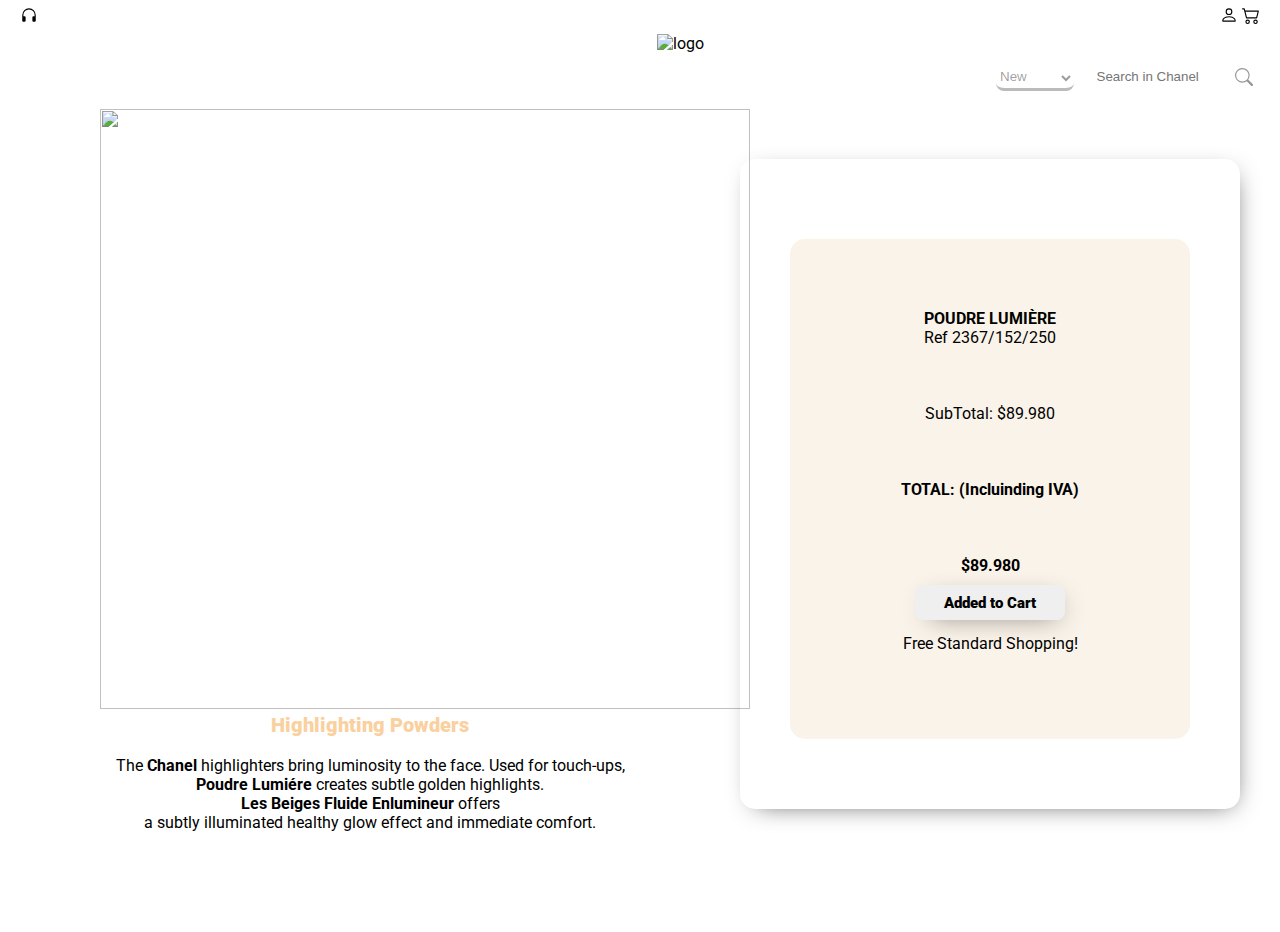
==== Laboratorio 5/Detalle/product_detail.html @ b6239f30 "Lab5" ====
<!DOCTYPE html>
<html lang="en">
<head>
    <meta charset="UTF-8">
    <meta name="viewport" content="width=device-width, initial-scale=1.0">
    <title>Document</title>
    <link rel="stylesheet" href="styles2.css">
    <link rel="preconnect" href="https://fonts.googleapis.com">
    <link rel="preconnect" href="https://fonts.gstatic.com" crossorigin>
    <link href="https://fonts.googleapis.com/css2?family=DM+Sans:ital,opsz,wght@0,9..40,100..1000;1,9..40,100..1000&family=Roboto:ital,wght@0,100;0,300;0,400;0,500;0,700;0,900;1,100;1,300;1,400;1,500;1,700;1,900&display=swap" rel="stylesheet">
</head>
<body>
    <nav>
        <div class="iconos1">
            <div class="servicio">
                <svg id="icono-servicio" xmlns="http://www.w3.org/2000/svg" width="16" height="16" fill="currentColor" class="bi bi-headphones" viewBox="0 0 16 16">
                        <path d="M8 3a5 5 0 0 0-5 5v1h1a1 1 0 0 1 1 1v3a1 1 0 0 1-1 1H3a1 1 0 0 1-1-1V8a6 6 0 1 1 12 0v5a1 1 0 0 1-1 1h-1a1 1 0 0 1-1-1v-3a1 1 0 0 1 1-1h1V8a5 5 0 0 0-5-5"/>
                </svg>
            </div>
            <div class="icons">
                <svg xmlns="http://www.w3.org/2000/svg" width="16" height="16" fill="currentColor" class="bi bi-person" viewBox="0 0 16 16">
                    <path d="M8 8a3 3 0 1 0 0-6 3 3 0 0 0 0 6m2-3a2 2 0 1 1-4 0 2 2 0 0 1 4 0m4 8c0 1-1 1-1 1H3s-1 0-1-1 1-4 6-4 6 3 6 4m-1-.004c-.001-.246-.154-.986-.832-1.664C11.516 10.68 10.289 10 8 10s-3.516.68-4.168 1.332c-.678.678-.83 1.418-.832 1.664z"/>
                </svg>
                <svg id="icono-carro" xmlns="http://www.w3.org/2000/svg" width="16" height="16" fill="currentColor" class="bi bi-cart2" viewBox="0 0 16 16">
                    <path d="M0 2.5A.5.5 0 0 1 .5 2H2a.5.5 0 0 1 .485.379L2.89 4H14.5a.5.5 0 0 1 .485.621l-1.5 6A.5.5 0 0 1 13 11H4a.5.5 0 0 1-.485-.379L1.61 3H.5a.5.5 0 0 1-.5-.5M3.14 5l1.25 5h8.22l1.25-5zM5 13a1 1 0 1 0 0 2 1 1 0 0 0 0-2m-2 1a2 2 0 1 1 4 0 2 2 0 0 1-4 0m9-1a1 1 0 1 0 0 2 1 1 0 0 0 0-2m-2 1a2 2 0 1 1 4 0 2 2 0 0 1-4 0"/>
                </svg>   
            </div>
        </div>
        <div class="Barra">
            <div class="logo">
                <img src="https://i.pinimg.com/originals/42/29/2d/42292d80530c2332bb9ce1d8fa94b1e1.png" alt="logo" >
            </div>
            
            <div class="Barra-busqueda">
                <div>
                    <select name =Producto>
                        <option value="New">  New</option>
                        <option value="Offers">Offers</option>
                        <option value="Handbag">Handbag</option>
                        <option value="Makeup">Makeup</option>
                        <option value="Perfumes">Perfumes</option>
                    </select>
                    <input type="text" placeholder="     Search in Chanel">
                <svg id="search" xmlns="http://www.w3.org/2000/svg" width="16" height="16" fill="currentColor" class="bi bi-search" viewBox="0 0 16 16">
                    <path d="M11.742 10.344a6.5 6.5 0 1 0-1.397 1.398h-.001q.044.06.098.115l3.85 3.85a1 1 0 0 0 1.415-1.414l-3.85-3.85a1 1 0 0 0-.115-.1zM12 6.5a5.5 5.5 0 1 1-11 0 5.5 5.5 0 0 1 11 0"/>
                </svg>
                </div>
            </div>      
        </div>
    </nav>
    <div class="Product">
        <div class="Descripcion">
            <div>
                <img src="https://www.chanel.com/images//t_one//w_0.43,h_0.43,c_crop/q_auto:good,f_autoplus,fl_lossy,dpr_1.1/w_840/poudre-lumiere-highlighting-powder-10-ivory-gold-0-3oz--packshot-default-130410-8847063744542.jpg" alt="">
                <b><p id="titulo-producto">Highlighting Powders</p> </b><br>
        <p id="descripcion-producto">The <b>Chanel</b> highlighters bring luminosity to the face. Used for touch-ups, <br><b>Poudre Lumiére</b> creates subtle golden highlights. <br> <b>Les Beiges Fluide Enlumineur</b> offers <br> a subtly illuminated healthy glow effect and immediate comfort.</p>
            </div>
        
       </div>
       <div class="compra"> 
          <center>  <div class="Cuadro-1">
            <div class="Cuadro-2" > 
                <div class="car">  
                    <div>
                        <p><b>POUDRE LUMIÈRE</b></p>
                        <p>Ref 2367/152/250</p><br><br><br>
                        <p>SubTotal: $89.980</p><br><br><br>
                        <b><p>TOTAL: (Incluinding IVA)</p></b><br><br><br>
                        <b><p>$89.980</p></b>
                    </div>
                    <input id="compra-boton" type="button" value="Added to Cart">
                  <p>Free Standard Shopping!</p>
                 </div>
                </div>
               </div></center>  
       </div>
    </div> 
</body>
</html>
---- Laboratorio 5/Detalle/styles2.css ----
* {
    padding: 0;
    margin: 0;
  }
  body  {
    font-family: "Roboto", sans-serif;
    font-weight: 400;
    font-style: normal;
  }
  .logo  {
    width: 55%;
    text-align: right;
  }
  .logo img {
    justify-content: center;
    text-align: center; 
    height: 100px;
    width: 100px;
    margin-top: 0px; 
  }
  .Barra   {
    display: flex;
    width: 100%;
    margin: 0%;
     text-align: left;
  }
  nav  {
    width: 100%;
    height: 1%;
    background-image: url(https://img.freepik.com/fotos-premium/plantilla-fondo-borroso-suave-trabajos-diseno-grafico-textura-clasica-suave-espacio-copia_7954-10880.jpg?w=360);
    padding-top: 0;
    background-repeat: no-repeat;
    background-size: cover;
    background-attachment: fixed;
  }
  .servicio  {
    text-align: left;
    width: 50%;
    }
    .iconos1 svg  {
      width: 18px;
      height: 30px;
    }
    .icons  {
      width: 50%;
      text-align: right; 
    }
    .Barra-busqueda input   {
      border: none;
      border-radius: 8px;
      height: 25px;
      margin-bottom: 20px;
      background-color: rgba(255, 255, 255, 0.49);
      padding-right: 5px;
      color: black;
    }
    .Barra-busqueda select  {
      border: none;
      border-radius: 8px;
      border-bottom: rgba(160, 160, 160, 0.716) 3px solid;
      background-color: rgba(255, 255, 255, 0.49);
      width:78px;
      height: 25px;
      color: rgba(0, 0, 0, 0.393);
    }
    #search  {
      position: absolute;
      width: 18px;
      height: 18px;
      margin-top: 2px;
      color: rgba(0, 0, 0, 0.407);
      padding-top: 2px;
      margin-left: -25px;
    }
    .iconos1{
      display: flex; 
    }
    #icono-servicio  {
      margin-left: 20px;
    }
    #icono-carro  {
      margin-right: 20px;
    }
  .Barra-busqueda  {
    display: flex;
    position: relative;
    width: 45%;
    height: 100%;
    margin-top: 30px;
  }
  .Barra-busqueda div {
  width: 100%;
  text-align: right;
  margin-right: 20px; 
  }

nav svg  {
  width: 20px;
  height: 20px;
}
.compra  {
width: 50%;
align-items: center; 
}
.Descripcion  {
width: 50%;
}
.Product  {
    display: flex;
    margin-left: 100px;
    margin-right: 100px;
    margin-bottom: 100px;   
}
.Descripcion img  {
    width: 650px;
    height: 600px;
}
.Descripcion p  {
    text-align: center;
}
.Cuadro-1  {
    background-image:url(https://encrypted-tbn0.gstatic.com/images?q=tbn:ANd9GcScGDsDLAOZaVTS-VvKvZp_g5vDQZVqMcNrQo4OF17D-VNCuoUrlYJ_9dHIOUrGjOsXT7M&usqp=CAU);
    width: 500px;
    height: 650px;
    position: absolute;
    border-radius: 15px;
    margin-top: 50px;
    margin-bottom: 50px;
    box-shadow: 4px 6px 26px -12px rgba(0,0,0,0.76);
    margin-left: 100px; 
    background-repeat: no-repeat;
    background-size: cover;
    background-attachment: fixed;     
}
.Cuadro-2  {
    margin-top: 80px;
    background-color: #FAF3E9;
    position: relative;
    width: 400px;
    height: 500px;
    border-radius: 15px;   
}
.car  {
   padding-top: 70px;
}
#compra-boton  {
    border: none;
    border-radius: 8px;
    width: 150px;
    height: 35px;
    background-image: url(https://encrypted-tbn0.gstatic.com/images?q=tbn:ANd9GcScGDsDLAOZaVTS-VvKvZp_g5vDQZVqMcNrQo4OF17D-VNCuoUrlYJ_9dHIOUrGjOsXT7M&usqp=CAU);
    margin-top: 10px;
    box-shadow: 4px 6px 26px -12px rgba(0,0,0,0.76);
    font-size: 15px;
    font-family: "Roboto", sans-serif;
    font-weight: 900;
    font-style: normal;
    margin-bottom: 14px;
}
#titulo-producto  {
  color: #FAD09E;
  font-family: "Roboto", sans-serif;
  font-weight: 900;
  font-style: normal;
  font-size: 20px;
}
#descripcion-producto  {
  font-family: "Roboto", sans-serif;
  font-weight: 400;
  font-style: normal;
}
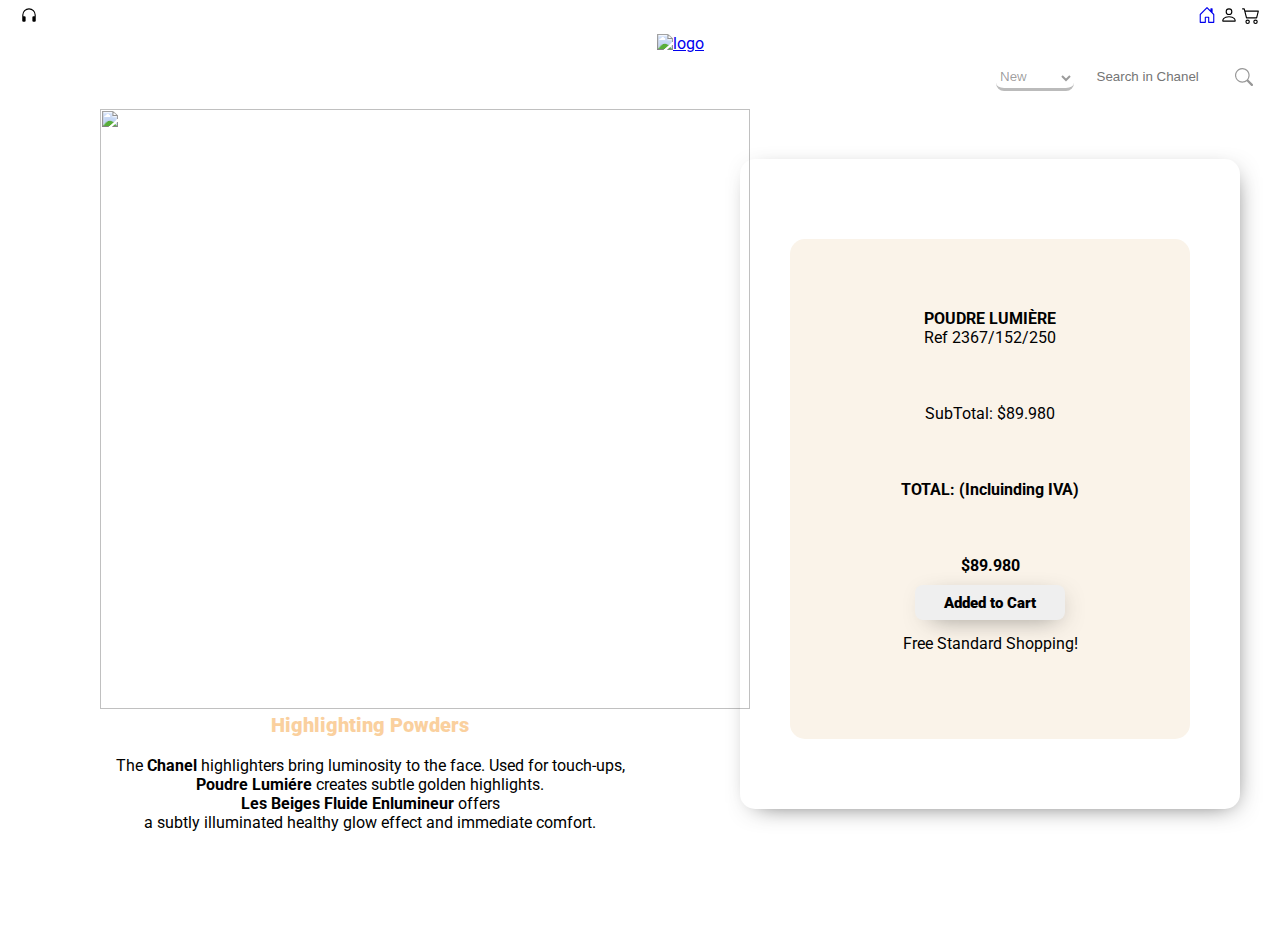
==== commit 7062c523: "Lab5" ====
--- a/Laboratorio 5/Detalle/product_detail.html
+++ b/Laboratorio 5/Detalle/product_detail.html
@@ -18,6 +18,9 @@
                 </svg>
             </div>
             <div class="icons">
+                <a href="../Pagina principal/index.html"><svg xmlns="http://www.w3.org/2000/svg" width="16" height="16" fill="currentColor" class="bi bi-house-door" viewBox="0 0 16 16">
+                    <path d="M8.354 1.146a.5.5 0 0 0-.708 0l-6 6A.5.5 0 0 0 1.5 7.5v7a.5.5 0 0 0 .5.5h4.5a.5.5 0 0 0 .5-.5v-4h2v4a.5.5 0 0 0 .5.5H14a.5.5 0 0 0 .5-.5v-7a.5.5 0 0 0-.146-.354L13 5.793V2.5a.5.5 0 0 0-.5-.5h-1a.5.5 0 0 0-.5.5v1.293zM2.5 14V7.707l5.5-5.5 5.5 5.5V14H10v-4a.5.5 0 0 0-.5-.5h-3a.5.5 0 0 0-.5.5v4z"/>
+                  </svg></a>
                 <svg xmlns="http://www.w3.org/2000/svg" width="16" height="16" fill="currentColor" class="bi bi-person" viewBox="0 0 16 16">
                     <path d="M8 8a3 3 0 1 0 0-6 3 3 0 0 0 0 6m2-3a2 2 0 1 1-4 0 2 2 0 0 1 4 0m4 8c0 1-1 1-1 1H3s-1 0-1-1 1-4 6-4 6 3 6 4m-1-.004c-.001-.246-.154-.986-.832-1.664C11.516 10.68 10.289 10 8 10s-3.516.68-4.168 1.332c-.678.678-.83 1.418-.832 1.664z"/>
                 </svg>
@@ -28,7 +31,7 @@
         </div>
         <div class="Barra">
             <div class="logo">
-                <img src="https://i.pinimg.com/originals/42/29/2d/42292d80530c2332bb9ce1d8fa94b1e1.png" alt="logo" >
+                <a href="../Pagina principal/index.html"><img src="https://i.pinimg.com/originals/42/29/2d/42292d80530c2332bb9ce1d8fa94b1e1.png" alt="logo" ></a>
             </div>
             
             <div class="Barra-busqueda">
